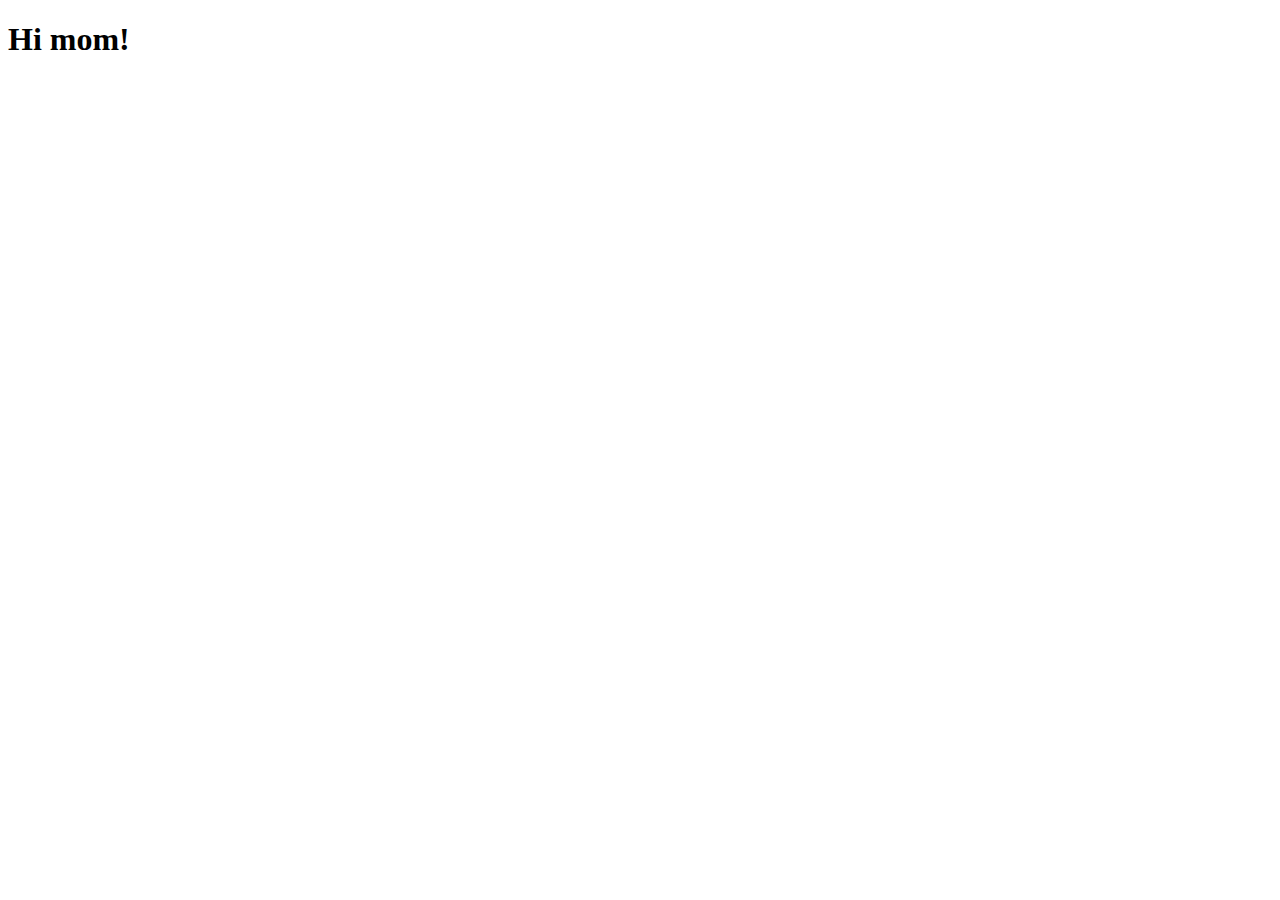
==== mod2/index.html @ 5e66fb41 "mod2" ====
<!DOCTYPE html>
<html lang="en">
<head>
    <meta charset="UTF-8">
    <meta http-equiv="X-UA-Compatible" content="IE=edge">
    <meta name="viewport" content="width=device-width, initial-scale=1.0">
    <title>Document</title>
</head>
<body>
    <h1>Hi mom!</h1>
</body>
</html>
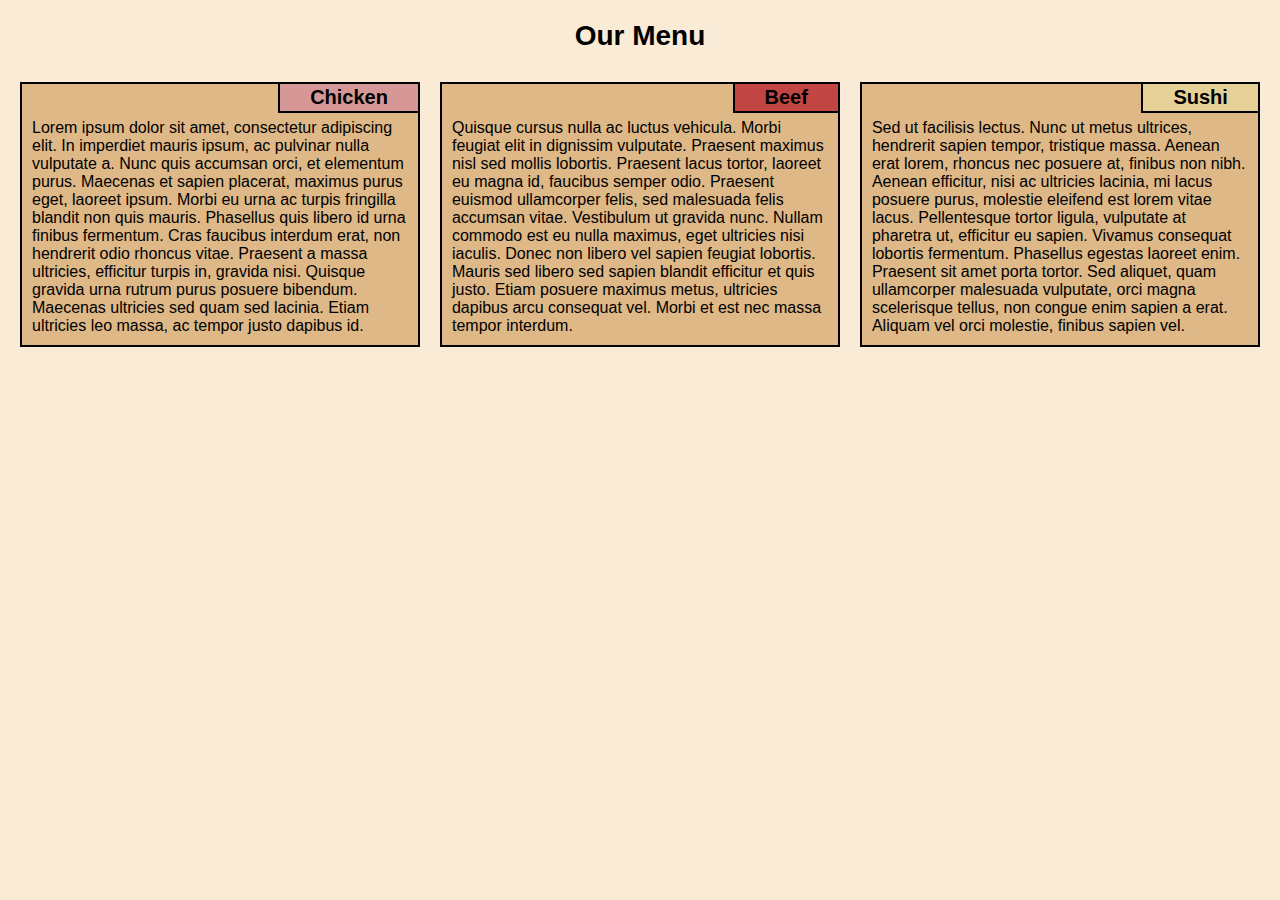
==== commit 26bb0671: "Module 2 file" ====
--- a/mod2/index.html
+++ b/mod2/index.html
@@ -4,9 +4,26 @@
     <meta charset="UTF-8">
     <meta http-equiv="X-UA-Compatible" content="IE=edge">
     <meta name="viewport" content="width=device-width, initial-scale=1.0">
+    <link rel="stylesheet" href="style.css">
     <title>Document</title>
 </head>
 <body>
-    <h1>Hi mom!</h1>
+    <h1>Our Menu</h1>
+
+    <div class="col">
+        <h2 id="title1">Chicken</h2>
+
+        Lorem ipsum dolor sit amet, consectetur adipiscing elit. In imperdiet mauris ipsum, ac pulvinar nulla vulputate a. Nunc quis accumsan orci, et elementum purus. Maecenas et sapien placerat, maximus purus eget, laoreet ipsum. Morbi eu urna ac turpis fringilla blandit non quis mauris. Phasellus quis libero id urna finibus fermentum. Cras faucibus interdum erat, non hendrerit odio rhoncus vitae. Praesent a massa ultricies, efficitur turpis in, gravida nisi. Quisque gravida urna rutrum purus posuere bibendum. Maecenas ultricies sed quam sed lacinia. Etiam ultricies leo massa, ac tempor justo dapibus id.</div>
+
+    <div class="col">
+        <h2 id="title2">Beef</h2>
+
+        Quisque cursus nulla ac luctus vehicula. Morbi feugiat elit in dignissim vulputate. Praesent maximus nisl sed mollis lobortis. Praesent lacus tortor, laoreet eu magna id, faucibus semper odio. Praesent euismod ullamcorper felis, sed malesuada felis accumsan vitae. Vestibulum ut gravida nunc. Nullam commodo est eu nulla maximus, eget ultricies nisi iaculis. Donec non libero vel sapien feugiat lobortis. Mauris sed libero sed sapien blandit efficitur et quis justo. Etiam posuere maximus metus, ultricies dapibus arcu consequat vel. Morbi et est nec massa tempor interdum.</div>
+
+    <div class="col">
+        <h2 id="title3">Sushi</h2>
+        
+        Sed ut facilisis lectus. Nunc ut metus ultrices, hendrerit sapien tempor, tristique massa. Aenean erat lorem, rhoncus nec posuere at, finibus non nibh. Aenean efficitur, nisi ac ultricies lacinia, mi lacus posuere purus, molestie eleifend est lorem vitae lacus. Pellentesque tortor ligula, vulputate at pharetra ut, efficitur eu sapien. Vivamus consequat lobortis fermentum. Phasellus egestas laoreet enim. Praesent sit amet porta tortor. Sed aliquet, quam ullamcorper malesuada vulputate, orci magna scelerisque tellus, non congue enim sapien a erat. Aliquam vel orci molestie, finibus sapien vel.</div>
+
 </body>
 </html>--- a/mod2/style.css
+++ b/mod2/style.css
@@ -0,0 +1,74 @@
+/********** Base styles **********/
+*{
+    box-sizing: border-box;
+    margin: 0px;
+    padding: 0;
+    font-size: 16px;
+    font-family: Arial, Helvetica, sans-serif;
+    background-color: antiquewhite;
+}
+
+body {
+    margin: 0px 10px
+}
+
+h1 {
+    margin: 20px;
+    text-align: center;
+    font-size: 1.75em;
+}
+
+h2{
+    position: absolute;
+    right: -0px;
+    top: -0px;
+    clear: both;
+    outline: 2px solid black;
+    padding: 2px 30px;
+    background-color: #A52A2A;
+    font-size: 1.25em;
+}
+
+#title1 {
+    background-color: rgb(213,152,151);
+}
+
+#title2 {
+    background-color: rgb(193,69,67);
+}
+
+#title3 {
+    background-color: rgb(229,209,152);
+}
+
+.col {
+    background-color: #A52A2A;
+    background-color: #DEB887;
+    float: left;
+    height: auto;
+    padding: 35px 10px 10px 10px;
+    border: 2px solid black;
+    position: relative;
+    margin-bottom: 20px;
+}
+  
+  /********** Large devices only **********/
+  @media (min-width: 992px) {
+    .col {   
+        width: calc(33.33% - 20px);
+        margin: 10px;
+    }
+  }
+  
+  
+  /********** Medium devices only **********/
+  @media (min-width: 768px) and (max-width: 991px) {
+    .col {
+        width: calc(50% - 20px);
+        margin: 10px;
+    }
+    .col:nth-child(4){
+        width: auto;
+    }
+
+  }